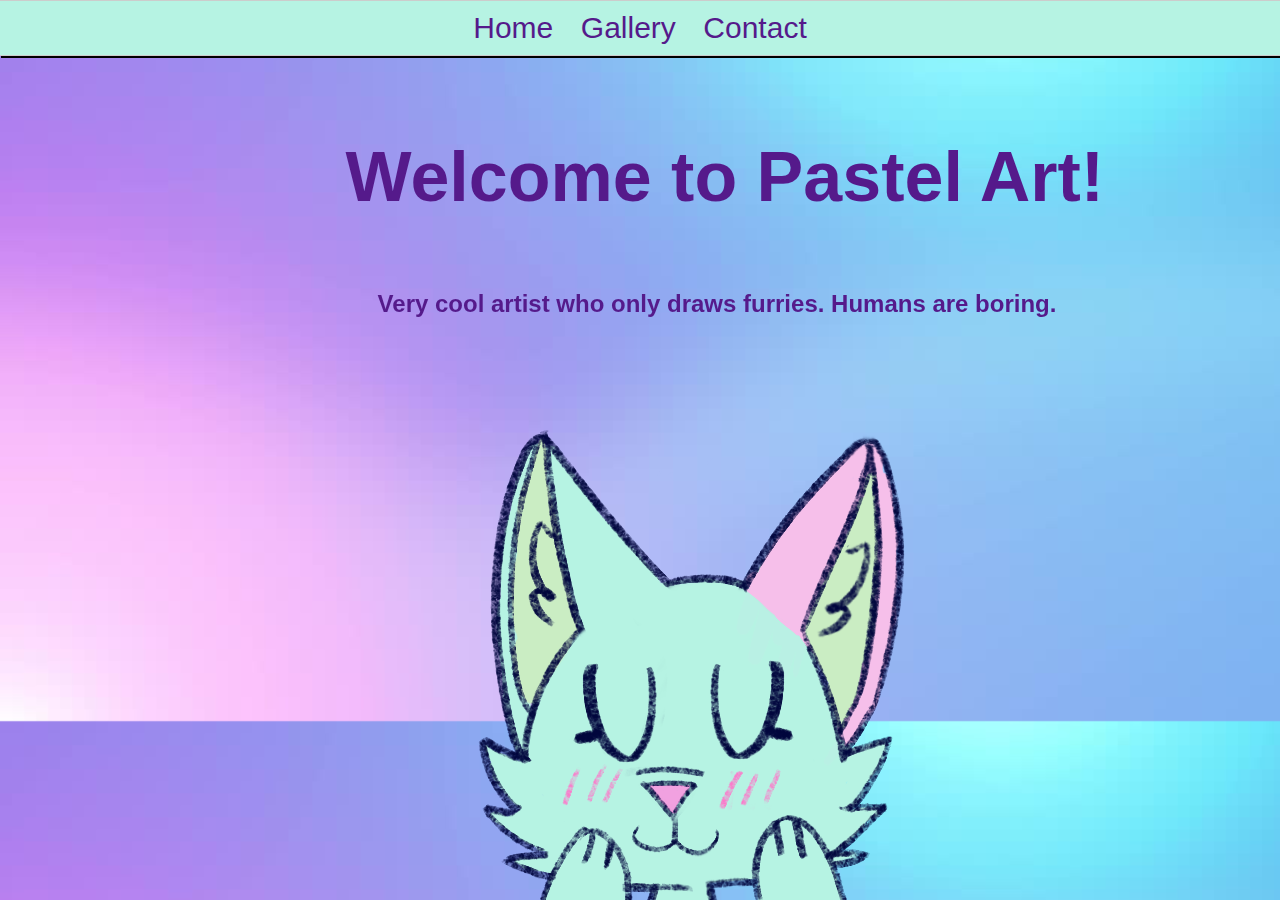
==== index.html @ 1666e8eb "Add files via upload" ====
<!DOCTYPE html>
<html lang="en" dir="ltr">
  <head>
    <link rel="stylesheet" href="style.css">
    <link rel="icon" href="Favicon.ico">
    <meta charset="utf-8">
    <title>Pastel Art</title>
  </head>

  <body style = "background : url(img/Graident.jpg) ; background-size: 100%;">
      <ul class="nav">
        <li><a href="/">Home</a></li>
        <li><a href="/">Gallery</a></li>
        <li><a href="/">Contact</a></li>
      </ul>

      <div class="Welcome">
          <h1> Welcome to Pastel Art! </h1>
      </div>

      <div class="UwU">
        <img src="img/UwU.png" alt="UwU">
      </div>

      <div class="Biography">
      <h2>Very cool artist who only draws furries. Humans are boring.</h2>
      </div>

  </body>
</html>
---- style.css ----
.nav{
    border:1px solid #ccc;
    border-width:1px 0;
    box-shadow: 1px 2px;
    list-style:none;
    margin:0;
    padding:0;
    text-align:center;
	background-color: #B6F3E3;
	font-size: 30px;
}
.nav li{
    display:inline;
}
.nav a{
    display:inline-block;
    padding:10px;
    color: #551A8B;

}

.nav a:hover {
  background-color: #82C9F2;
}

a {
 font-family: sans-serif;
  text-decoration: none;
  color: #00000;
}

html, body{
    margin:0px;
    padding:0px;
}

.Welcome h1 {
  color: #551A8B;
  font-family: sans-serif;
  position: fixed;
  top: 10%;
  left: 27%;
  font-size: 70px;
}

.UwU img {
  position: fixed;
  top: 47%;
  left: 33%;
}

.Biography h2 {
  color: #551A8B;
  font-family: sans-serif;
  position: fixed;
  top: 30%;
  left: 29.5%;
}
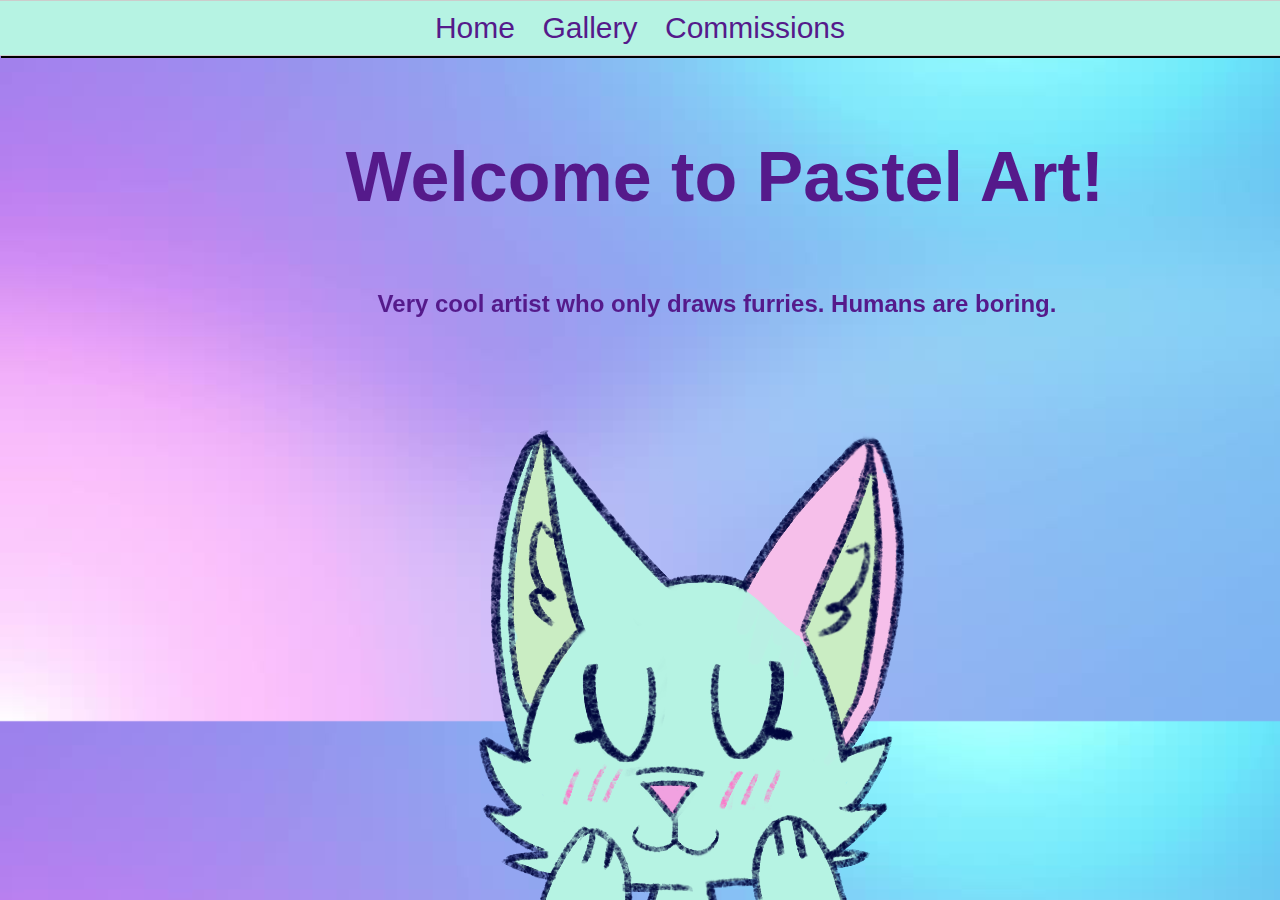
==== commit 6796a59b: "Add files via upload" ====
--- a/index.html
+++ b/index.html
@@ -1,7 +1,7 @@
 <!DOCTYPE html>
 <html lang="en" dir="ltr">
   <head>
-    <link rel="stylesheet" href="style.css">
+    <link rel="stylesheet" href="css/index.css">
     <link rel="icon" href="Favicon.ico">
     <meta charset="utf-8">
     <title>Pastel Art</title>
@@ -9,9 +9,9 @@
 
   <body style = "background : url(img/Graident.jpg) ; background-size: 100%;">
       <ul class="nav">
-        <li><a href="/">Home</a></li>
-        <li><a href="/">Gallery</a></li>
-        <li><a href="/">Contact</a></li>
+        <li><a href="index.html">Home</a></li>
+        <li><a href="gallery.html">Gallery</a></li>
+        <li><a href="commissions.html">Commissions</a></li>
       </ul>
 
       <div class="Welcome">
--- a/css/index.css
+++ b/css/index.css
@@ -0,0 +1,60 @@
+
+
+.nav{
+    border:1px solid #ccc;
+    border-width:1px 0;
+    box-shadow: 1px 2px;
+    list-style:none;
+    margin:0;
+    padding:0;
+    text-align:center;
+	background-color: #B6F3E3;
+	font-size: 30px;
+}
+.nav li{
+    display:inline;
+}
+.nav a{
+    display:inline-block;
+    padding:10px;
+    color: #551A8B;
+
+}
+
+.nav a:hover {
+  background-color: #82C9F2;
+}
+
+a {
+ font-family: sans-serif;
+  text-decoration: none;
+  color: #00000;
+}
+
+html, body{
+    margin:0px;
+    padding:0px;
+}
+
+.Welcome h1 {
+  color: #551A8B;
+  font-family: sans-serif;
+  position: fixed;
+  top: 10%;
+  left: 27%;
+  font-size: 70px;
+}
+
+.UwU img {
+  position: fixed;
+  top: 47%;
+  left: 33%;
+}
+
+.Biography h2 {
+  color: #551A8B;
+  font-family: sans-serif;
+  position: fixed;
+  top: 30%;
+  left: 29.5%;
+}
